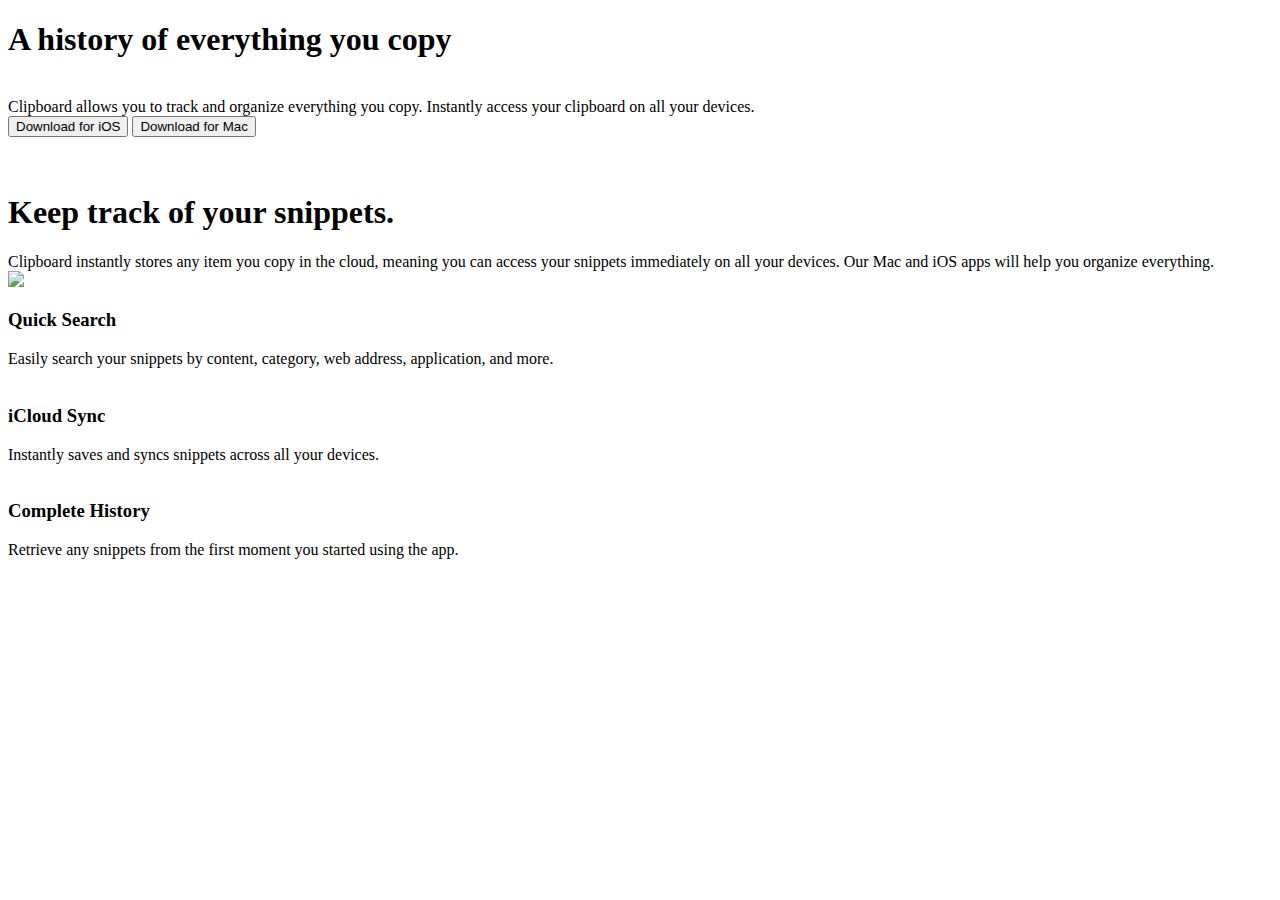
==== SCA Project/clipboard-landing-page/index.html @ c35a1e6a "Add files via upload" ====
<!DOCTYPE html>
<html lang="en">
<head>
  <meta charset="UTF-8">
  <meta name="viewport" content="width=device-width, initial-scale=1.0"> 
   
    <link rel="stylesheet" href="bootstrap-5.0.0-beta1-dist/css/bootstrap-grid.min.css">
   <link rel="stylesheet" href="bootstrap-5.0.0-beta1-dist/css/bootstrap.mim.css"> 
  <link rel="stylesheet" href="styling.css">
    
     <link rel="icon" type="image/png" sizes="32x32" href="./images/favicon-32x32.png">

  <title>SCA trial | Clipboard landing page</title>

  <!-- Feel free to remove these styles or customise in your own stylesheet 👍 -->
 
</head>
    
<!--    <img src="design/desktop-design.jpg">-->
    
    <body>
        
      <div class="container">
    <div class="row">
    <div class="col-12">
    <h1>A history of everything you copy</h1><br>

  Clipboard allows you to track and organize everything you 
  copy. Instantly access your clipboard on all your devices.<br>

  <button class="iOS-button">Download for iOS</button>
  <button class="Mac-button">Download for Mac</button>
    
  <br><br><br>
        <h1>Keep track of your snippets.</h1>

  <article>Clipboard instantly stores any item you copy in the cloud, 
  meaning you can access your snippets immediately on all your 
  devices. Our Mac and iOS apps will help you organize everything.</article>
        
    
   
        <div class="row"> 
        
            <div class="col-7">
            <img src="images/image-computer.png" class="desktop-img"> 
                </div>
            
            <div class="col-5">
        <div class="Desktop-text">
              
        <article>
        <h3 class="heading">Quick Search</h3>

  <div class="other-text">Easily search your snippets by content, category, web address, application, and more.</div><br>

  <h3 class="heading">iCloud Sync</h3>

  <div class="other-text">Instantly saves and syncs snippets across all your devices.</div><br>

  <h3 class="heading">Complete History</h3>

            <div class="other-text">Retrieve any snippets from the first moment you started using the app.</div>
 </article>
            </div>   
        </div>
        
 </div>
      
        
        </div>
        
    </div>
    </div>
    
    <script src="bootstrap-5.0.0-beta1-dist/js/bootstrap.min.js"></script>
    
    </body>
    
</html>
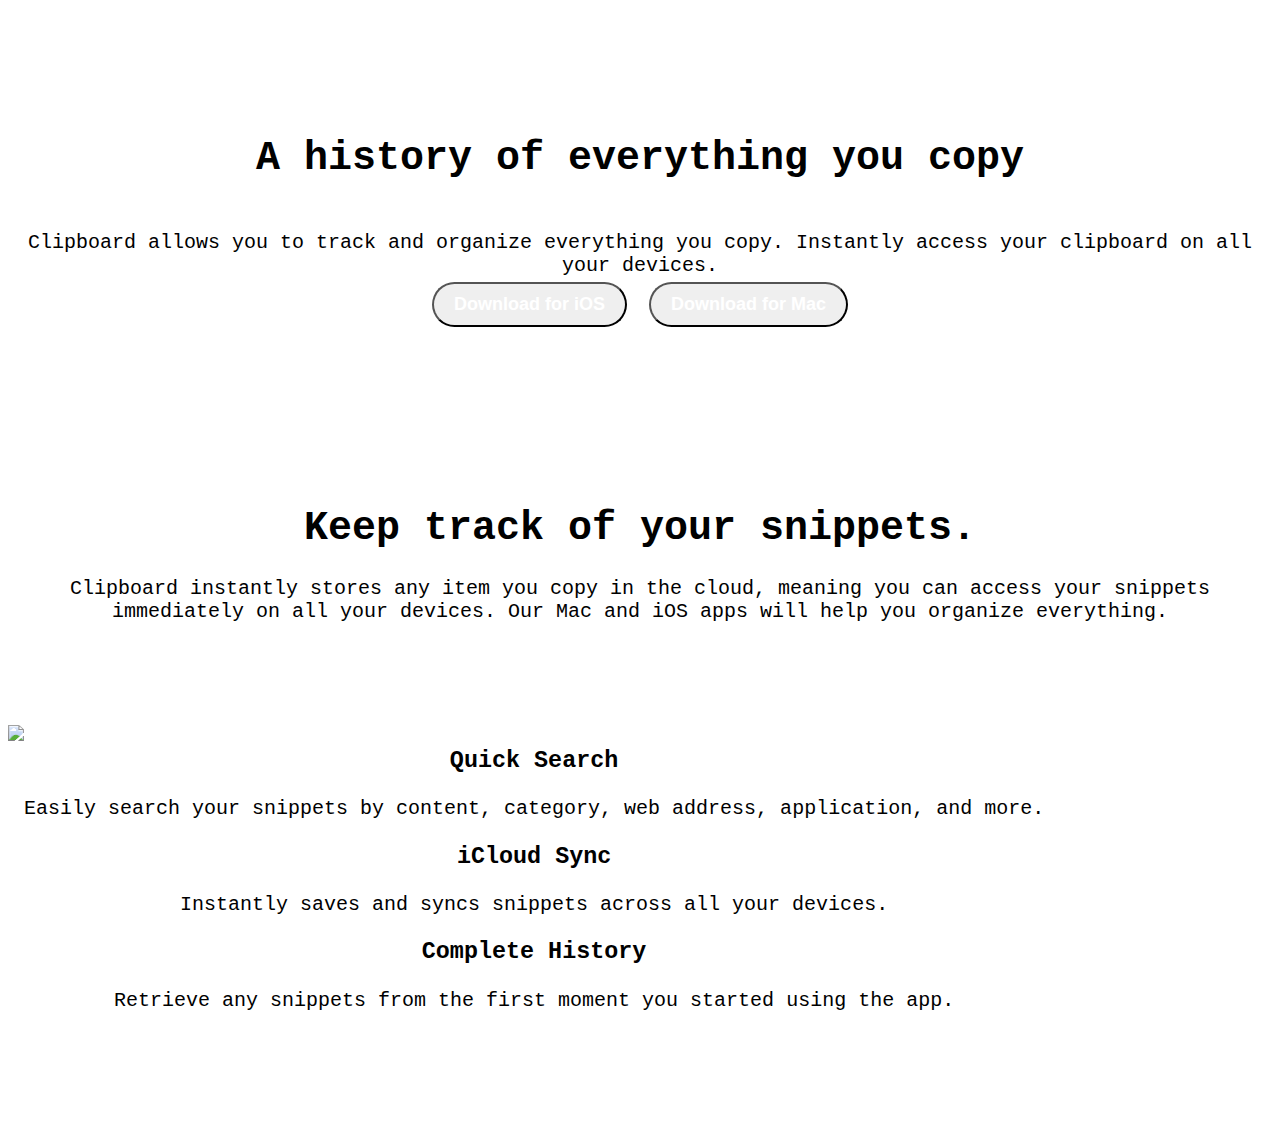
==== commit 16a052c2: "Using bootstrap, explaining grid and other stuff.." ====
--- a/SCA Project/clipboard-landing-page/index.html
+++ b/SCA Project/clipboard-landing-page/index.html
@@ -4,11 +4,10 @@
   <meta charset="UTF-8">
   <meta name="viewport" content="width=device-width, initial-scale=1.0"> 
    
-    <link rel="stylesheet" href="bootstrap-5.0.0-beta1-dist/css/bootstrap-grid.min.css">
-   <link rel="stylesheet" href="bootstrap-5.0.0-beta1-dist/css/bootstrap.mim.css"> 
-  <link rel="stylesheet" href="styling.css">
-    
-     <link rel="icon" type="image/png" sizes="32x32" href="./images/favicon-32x32.png">
+  <link rel="stylesheet" href="bootstrap-5.0.0-beta1-dist/css/bootstrap-grid.min.css">
+  <link rel="stylesheet" href="bootstrap-5.0.0-beta1-dist/css/bootstrap.min.css"> 
+  <link rel="stylesheet" href="styles.css">
+  <link rel="icon" type="image/png" sizes="32x32" href="./images/favicon-32x32.png">
 
   <title>SCA trial | Clipboard landing page</title>
 
@@ -18,63 +17,64 @@
     
 <!--    <img src="design/desktop-design.jpg">-->
     
-    <body>
+<body>
         
-      <div class="container">
-    <div class="row">
-    <div class="col-12">
-    <h1>A history of everything you copy</h1><br>
+    <div class="container">
+        <div class="row">
+            <div class="col-12">
+                <h1>A history of everything you copy</h1><br>
+                Clipboard allows you to track and organize everything you copy. Instantly access your clipboard on all your devices.<br>
 
-  Clipboard allows you to track and organize everything you 
-  copy. Instantly access your clipboard on all your devices.<br>
+                <button type="button" class="btn btn-primary">Download for iOS</button>
+                <button type="button" class="btn btn-danger">Download for Mac</button>
+    
+                <br><br><br>
+            </div>
+        </div>
 
-  <button class="iOS-button">Download for iOS</button>
-  <button class="Mac-button">Download for Mac</button>
-    
-  <br><br><br>
-        <h1>Keep track of your snippets.</h1>
+        <div class="row">
+            <div class="col-12">
+                <h1>Keep track of your snippets.</h1>
 
-  <article>Clipboard instantly stores any item you copy in the cloud, 
-  meaning you can access your snippets immediately on all your 
-  devices. Our Mac and iOS apps will help you organize everything.</article>
-        
+                <article>Clipboard instantly stores any item you copy in the cloud,
+                   meaning you can access your snippets immediately on all your 
+                   devices. Our Mac and iOS apps will help you organize everything.
+                </article>
+                
+            </div>
+        </div>
+
     
    
         <div class="row"> 
         
-            <div class="col-7">
-            <img src="images/image-computer.png" class="desktop-img"> 
-                </div>
+            <div class="col-lg-7 col-sm-12">
+                <img src="images/image-computer.png" class="img-fluid"> 
+            </div>
             
-            <div class="col-5">
-        <div class="Desktop-text">
-              
-        <article>
-        <h3 class="heading">Quick Search</h3>
+            <div class="col-lg-5 col-sm-12">
+                <article>
+                    <h3>Quick Search</h3>
 
-  <div class="other-text">Easily search your snippets by content, category, web address, application, and more.</div><br>
+                    Easily search your snippets by content, category, web address, application, and more.<br>
 
-  <h3 class="heading">iCloud Sync</h3>
+                    <h3 >iCloud Sync</h3>
 
-  <div class="other-text">Instantly saves and syncs snippets across all your devices.</div><br>
+                    Instantly saves and syncs snippets across all your devices.<br>
 
-  <h3 class="heading">Complete History</h3>
+                    <h3>Complete History</h3>
 
-            <div class="other-text">Retrieve any snippets from the first moment you started using the app.</div>
- </article>
-            </div>   
+                    Retrieve any snippets from the first moment you started using the app.
+                </article>
+            </div>
+            
         </div>
-        
- </div>
-      
-        
-        </div>
-        
-    </div>
-    </div>
+            
+    </div>   
+       
     
-    <script src="bootstrap-5.0.0-beta1-dist/js/bootstrap.min.js"></script>
-    
-    </body>
-    
-</html>+<script src="bootstrap-5.0.0-beta1-dist/js/bootstrap.min.js"></script>
+
+</body>
+
+</html>
--- a/SCA Project/clipboard-landing-page/styles.css
+++ b/SCA Project/clipboard-landing-page/styles.css
@@ -0,0 +1,87 @@
+body{
+    font-family: monospace;
+    text-align: center;
+    font-size: 20px;  
+    background-image: url(images/bg-header-desktop.png);
+    background-repeat: no-repeat;
+    background-size: cover;
+}
+
+
+/*
+.col-1 {width: 8.33%;}
+.col-2 {width: 16.66%;}
+.col-3 {width: 25%;}
+.col-4 {width: 33.33%;}
+.col-5 {width: 41.66%;}
+.col-6 {width: 50%;}
+.col-7 {width: 58.33%;}
+.col-8 {width: 66.66%;}
+.col-9 {width: 75%;}
+.col-10 {width: 83.33%;}
+.col-11 {width: 91.66%;}
+.col-12 {width: 100%;}
+*/
+
+
+.container{
+    width: 100%;
+    margin: auto;
+    padding-top: 4%;
+    padding-bottom: 4%; 
+}
+.row{
+    width: 100%;
+    display: flex;
+    flex-wrap: wrap;
+/*     align-items: center;*/
+    padding-top: 4%;
+    padding-bottom: 4%; 
+}
+
+
+/*
+.desktop-img{
+    width: 400px;
+    height: 300px;
+}
+*/
+
+.other-text{
+    padding-left: 160px;
+    font-size: 13px;
+    
+}
+
+article .heading{
+    padding-left: 60px;
+}
+
+
+button{
+    font-size: 18px;
+    font-weight: bold;
+    color: white;
+    
+    padding: 10px 20px;
+/*    display: block;*/
+    text-align: center;
+    margin: 5px;
+    border-radius: 40px;
+}
+
+button.iOS-button{
+/*    display: block;*/
+    margin-left: 15px;
+    background-color: #0069ff;
+}
+
+button.Mac-button{
+ background-color: lightseagreen;
+   margin-left: 200px;
+/*
+     box-shadow: 0 0 0 1px rgba(0,0,0,.15), 0 2px 3px 0 rgba(0,0,0,.1);
+    
+*/
+     box-shadow: 3 5 5 3px 
+}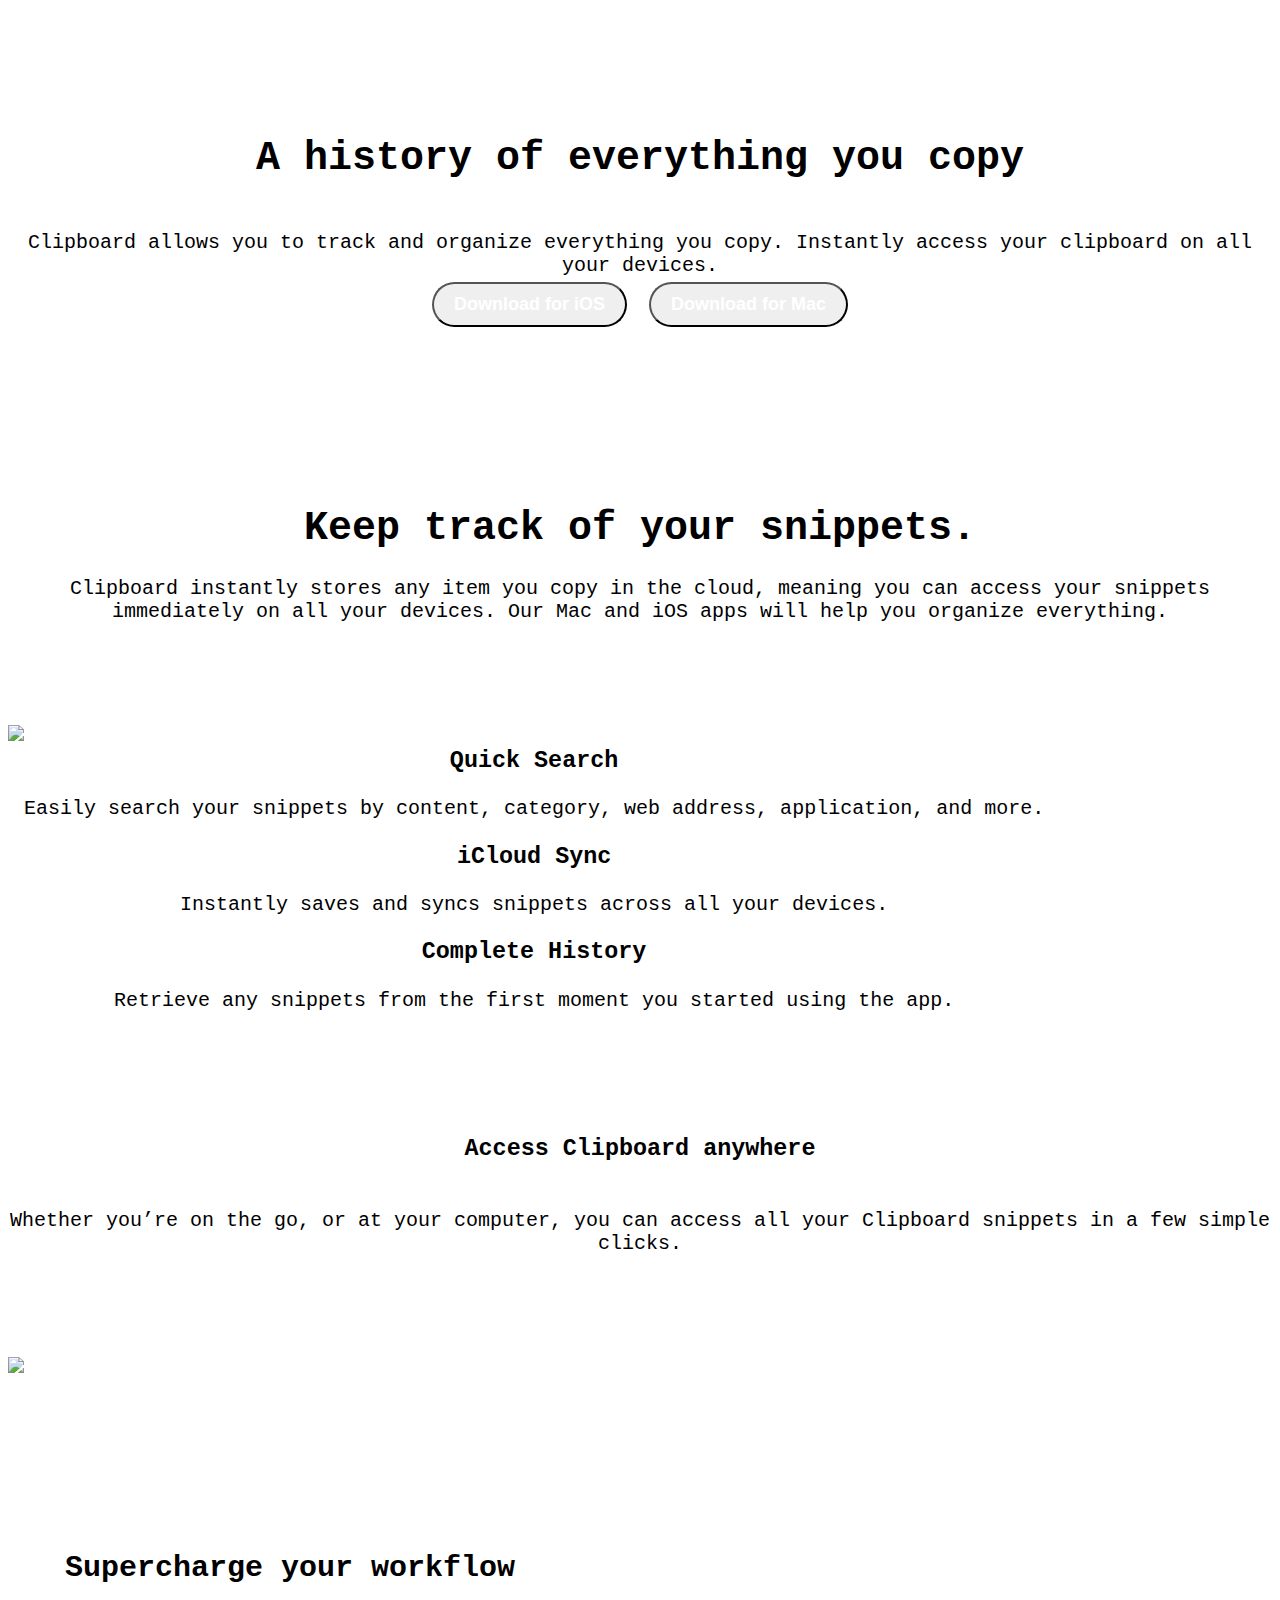
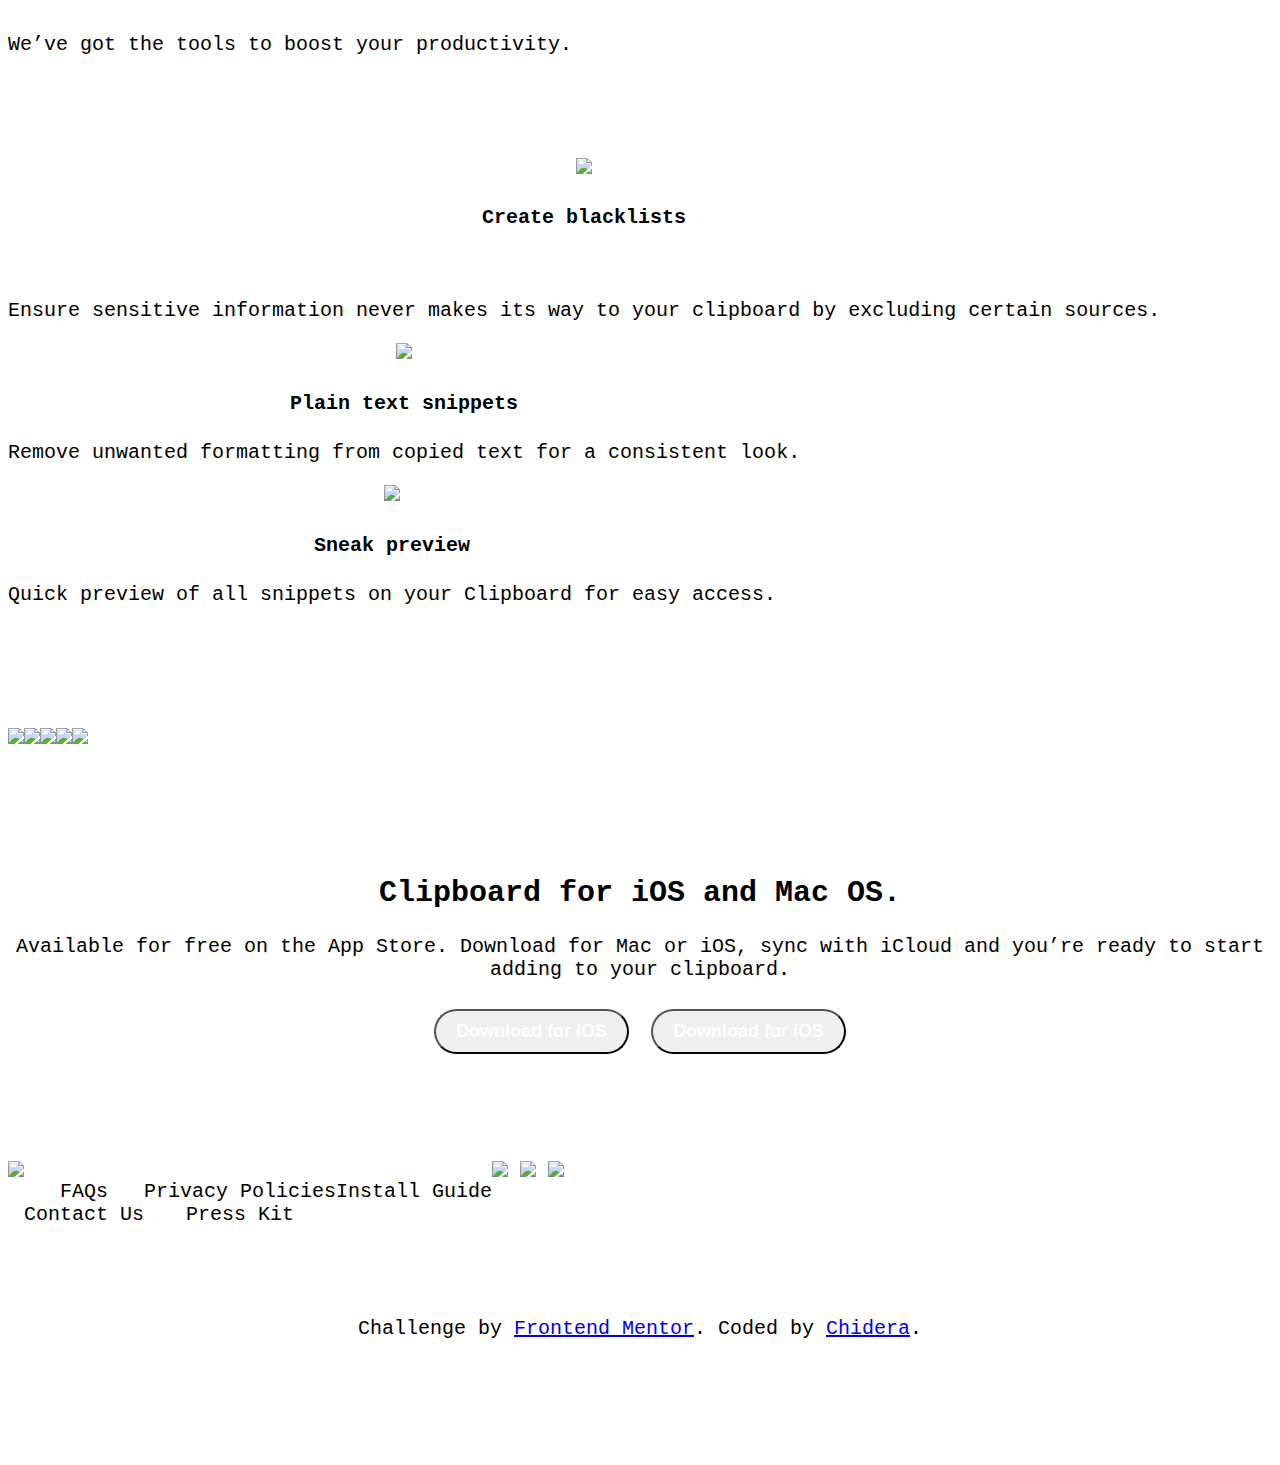
==== commit 930078b8: "Completed the challenge" ====
--- a/SCA Project/clipboard-landing-page/index.html
+++ b/SCA Project/clipboard-landing-page/index.html
@@ -69,7 +69,131 @@
             </div>
             
         </div>
-            
+           
+      
+        <div class="row">
+                <div class="col-12">
+                    <h3>Access Clipboard anywhere</h3><br>
+
+                    Whether you’re on the go, or at your computer, you can access all your Clipboard 
+                    snippets in a few simple clicks.
+                </div>
+             </div>   
+             <div class="row">
+                <div class="col-12">     
+                 <img src="images/image-devices.png" class="img-fluid">
+                    
+                </div>
+                 
+             </div>
+            <br><br>
+  
+            <div class="row">
+                <div class="col-12">
+                    <h2>Supercharge your workflow</h2><br>
+
+                    We’ve got the tools to boost your productivity.
+
+                
+                </div>
+
+            </div>
+            <div class="row">
+                <div class="col-4">
+                    <img src="images/icon-blacklist.svg"><br>
+                    <h4>Create blacklists</h4><br>
+                    <p>Ensure sensitive information never makes its way to your clipboard by excluding certain sources.</p>
+                </div>
+            
+                <div class="col-4">
+                    <img src="images/icon-text.svg"><br>
+                    <h4> Plain text snippets</h4>
+                    <p> Remove unwanted formatting from copied text for a consistent look.</p>
+                
+                </div>
+            
+                <div class="col-4">
+                    <img src="images/icon-preview.svg">
+                    <h4>Sneak preview</h4>
+                    <p>Quick preview of all snippets on your Clipboard for easy access.</p>
+                </div>
+            </div>
+            
+            <div class="row">
+                <div class="col-2">
+                    <img src="images/logo-google.png">
+                </div>
+                
+                <div class="col-2">
+                    <img src="images/logo-ibm.png">
+                </div>
+                
+                <div class="col-2">
+                    <img src="images/logo-microsoft.png">
+                </div>
+                
+                <div class="col-2">
+                   <img src="images/logo-hp.png">
+                </div>
+                
+                <div class="col-2">
+                   <img src="images/logo-vector-graphics.png">
+                </div>
+                
+            </div>
+            
+            <div class="row">
+                <div class="col-12">
+                    <h2>Clipboard for iOS and Mac OS.</h2>
+                    <span> Available for free on the App Store. Download for Mac or iOS, sync with iCloud and you’re ready to start adding to your clipboard.</span>
+                    <br><br>
+
+                    
+<!--                    <button type="button" class="button                                 button5">Download for iOS</button>-->
+                    
+                    
+                        <button type="button" class="btn btn-primary">Download for iOS</button>
+                    
+                        <button type="button" class="btn btn-new">Download for iOS</button>
+                        
+                </div>
+            </div>
+  
+<footer>
+    <div class="row">
+        
+            <div class="col-1">
+            <img src="images/logo.svg" class="img-fluid">
+            </div>
+        
+            <div class="col-2">
+                <p> FAQs<br>
+                Contact Us</p>
+            </div>
+        
+            <div class="col-2">
+                <p> Privacy Policies<br>
+                Press Kit</p>
+            </div>
+        
+            <div class="col-2">
+                <p> Install Guide<br>
+                </p>
+            </div>
+        
+            <div class="col-5">
+                <img src="images/icon-instagram.svg">
+                <img src="images/icon-facebook.svg">
+                <img src="images/icon-twitter.svg">
+            </div>
+    </div>
+    
+    <p class="attribution">
+      Challenge by <a href="https://www.frontendmentor.io?ref=challenge" target="_blank">Frontend Mentor</a>. 
+      Coded by <a href="#">Chidera</a>.
+    </p>
+  </footer>
+      
     </div>   
        
     
--- a/SCA Project/clipboard-landing-page/styles.css
+++ b/SCA Project/clipboard-landing-page/styles.css
@@ -47,11 +47,11 @@
 }
 */
 
-.other-text{
+/* .other-text{
     padding-left: 160px;
     font-size: 13px;
     
-}
+} */
 
 article .heading{
     padding-left: 60px;
@@ -84,4 +84,4 @@
     
 */
      box-shadow: 3 5 5 3px 
-}+}
